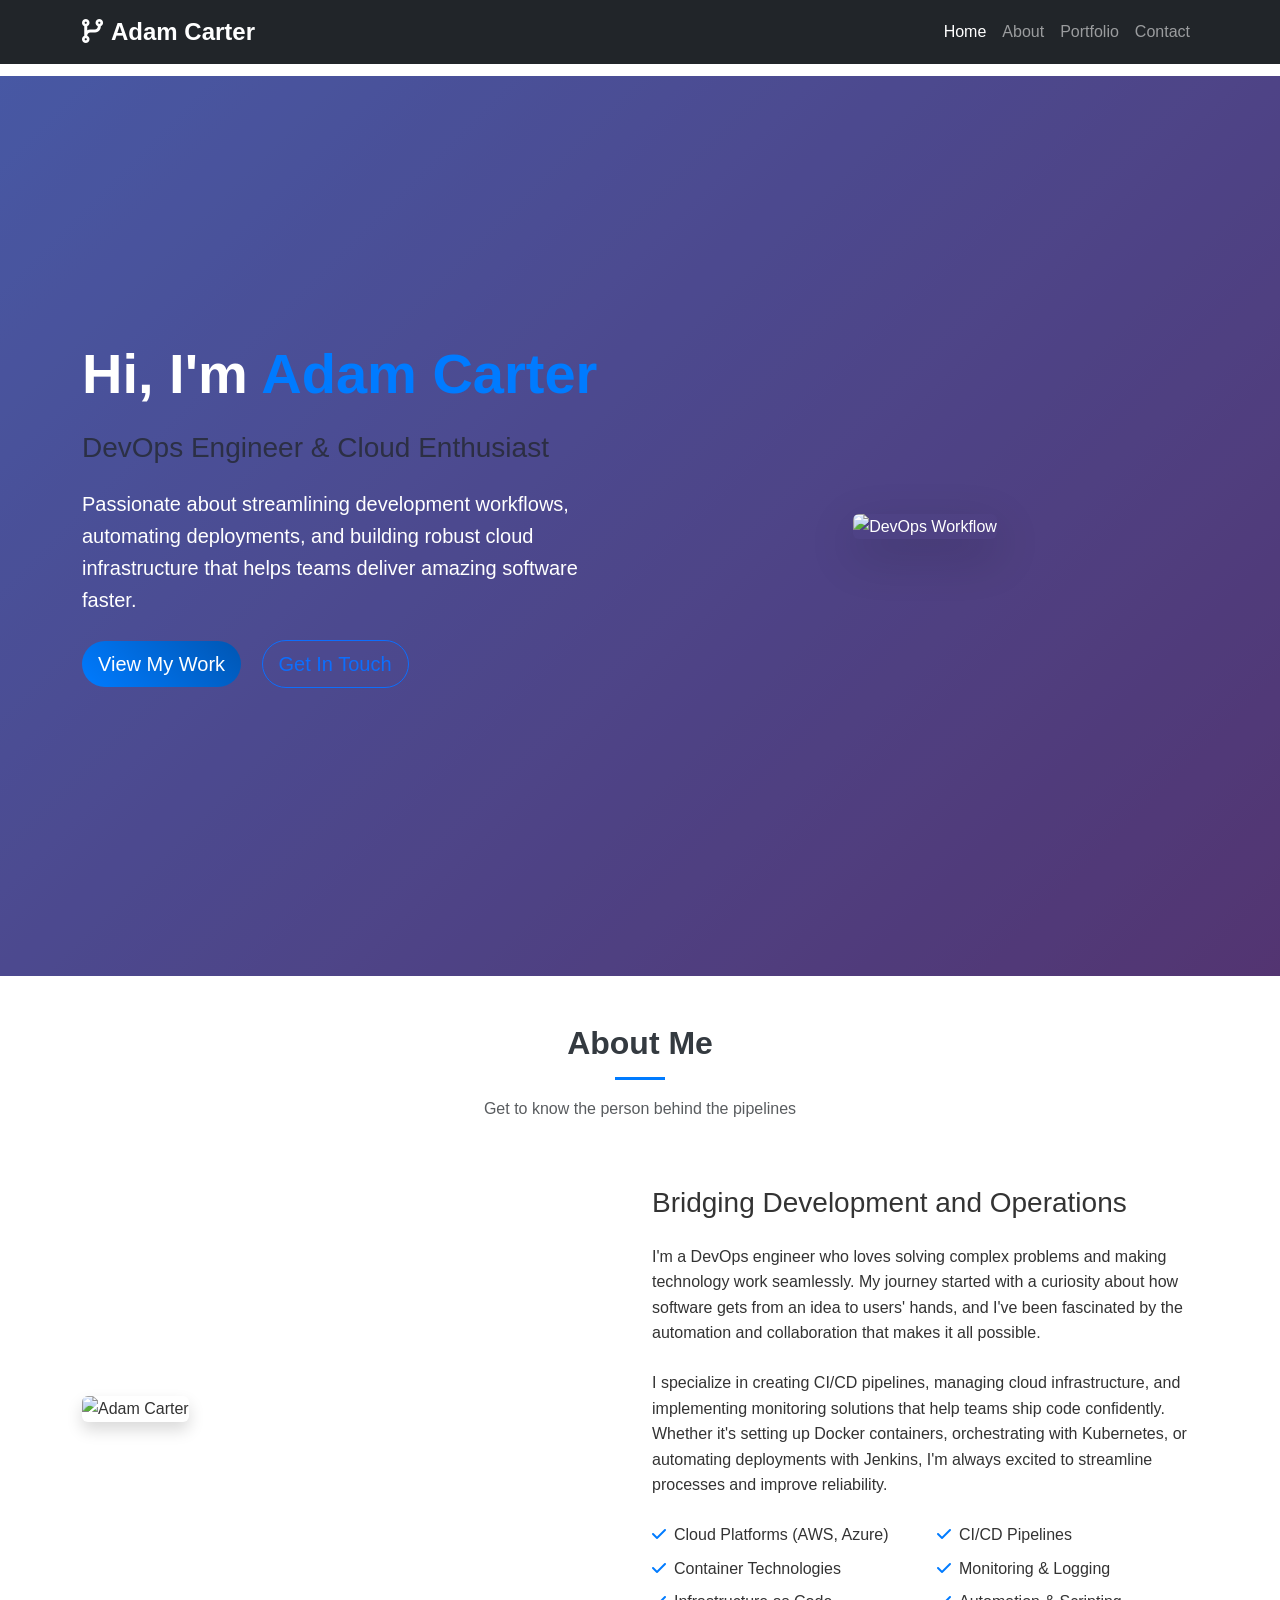
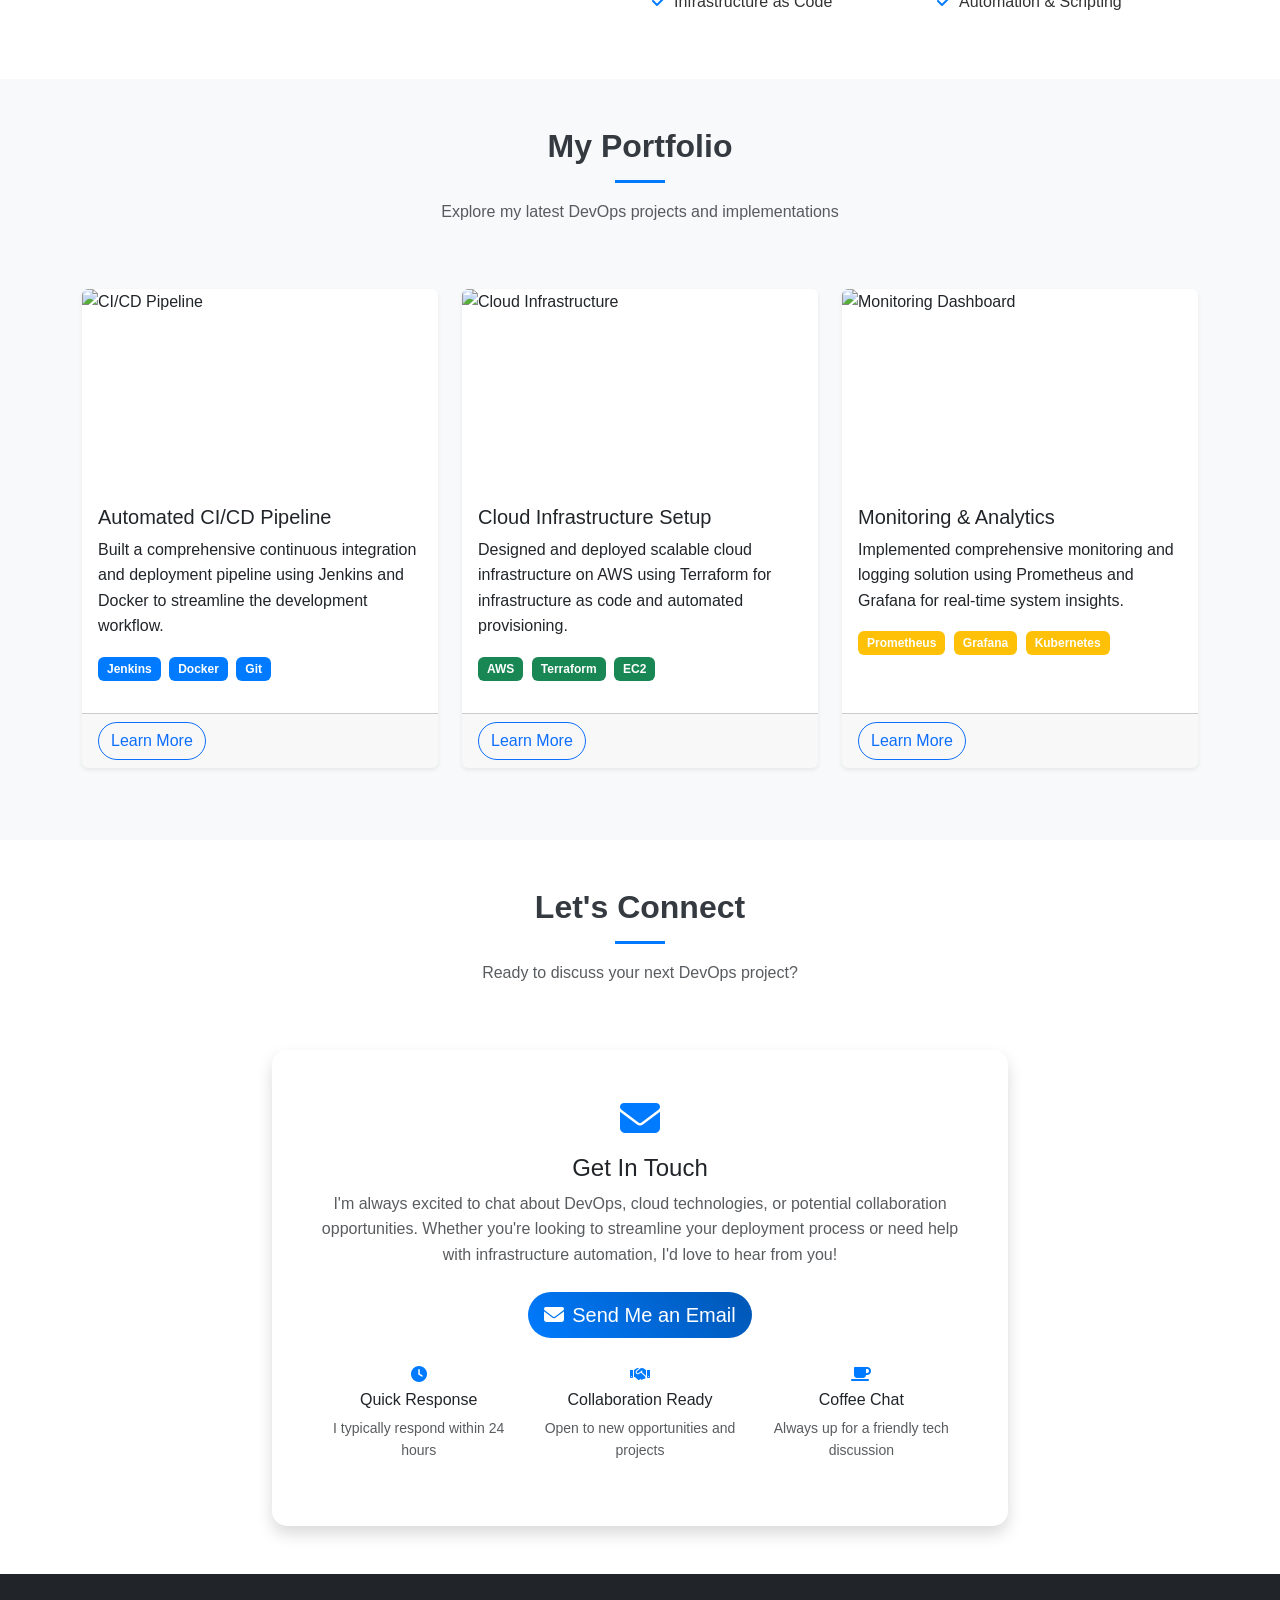
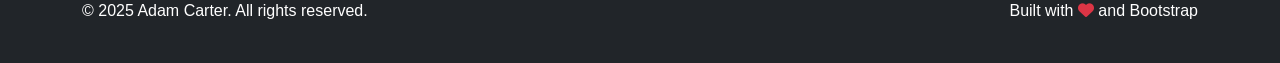
==== index.html @ 2c637eb1 "Initial commit of website files" ====
<!DOCTYPE html>
<html lang="en">
<head>
    <meta charset="UTF-8">
    <meta name="viewport" content="width=device-width, initial-scale=1.0">
    <title>Adam Carter - DevOps Engineer Portfolio</title>
    <link href="https://cdn.jsdelivr.net/npm/bootstrap@5.3.0/dist/css/bootstrap.min.css" rel="stylesheet">
    <link href="https://cdnjs.cloudflare.com/ajax/libs/font-awesome/6.4.0/css/all.min.css" rel="stylesheet">
    <link href="styles.css" rel="stylesheet">
</head>
<body>
    <!-- Navigation -->
    <nav class="navbar navbar-expand-lg navbar-dark bg-dark fixed-top">
        <div class="container">
            <a class="navbar-brand" href="#home">
                <i class="fas fa-code-branch me-2"></i>Adam Carter
            </a>
            <button class="navbar-toggler" type="button" data-bs-toggle="collapse" data-bs-target="#navbarNav">
                <span class="navbar-toggler-icon"></span>
            </button>
            <div class="collapse navbar-collapse" id="navbarNav">
                <ul class="navbar-nav ms-auto">
                    <li class="nav-item">
                        <a class="nav-link" href="#home">Home</a>
                    </li>
                    <li class="nav-item">
                        <a class="nav-link" href="#about">About</a>
                    </li>
                    <li class="nav-item">
                        <a class="nav-link" href="#portfolio">Portfolio</a>
                    </li>
                    <li class="nav-item">
                        <a class="nav-link" href="#contact">Contact</a>
                    </li>
                </ul>
            </div>
        </div>
    </nav>

    <!-- Hero Section -->
    <section id="home" class="hero-section">
        <div class="container">
            <div class="row align-items-center min-vh-100">
                <div class="col-lg-6">
                    <h1 class="display-4 fw-bold mb-4">
                        Hi, I'm <span class="text-primary">Adam Carter</span>
                    </h1>
                    <h2 class="h3 mb-4 text-muted">DevOps Engineer & Cloud Enthusiast</h2>
                    <p class="lead mb-4">
                        Passionate about streamlining development workflows, automating deployments, 
                        and building robust cloud infrastructure that helps teams deliver amazing software faster.
                    </p>
                    <div class="mb-4">
                        <a href="#portfolio" class="btn btn-primary btn-lg me-3">View My Work</a>
                        <a href="#contact" class="btn btn-outline-primary btn-lg">Get In Touch</a>
                    </div>
                </div>
                <div class="col-lg-6 text-center">
                    <img src="https://images.unsplash.com/photo-1517077304055-6e89abbf09b0?ixlib=rb-4.0.3&auto=format&fit=crop&w=500&q=80" 
                         alt="DevOps Workflow" class="img-fluid rounded shadow-lg">
                </div>
            </div>
        </div>
    </section>

    <!-- About Section -->
    <section id="about" class="py-5">
        <div class="container">
            <div class="row">
                <div class="col-lg-12 text-center mb-5">
                    <h2 class="section-title">About Me</h2>
                    <p class="text-muted">Get to know the person behind the pipelines</p>
                </div>
            </div>
            <div class="row align-items-center">
                <div class="col-lg-6">
                    <img src="https://images.unsplash.com/photo-1556075798-4825dfaaf498?ixlib=rb-4.0.3&auto=format&fit=crop&w=500&q=80" 
                         alt="Adam Carter" class="img-fluid rounded shadow">
                </div>
                <div class="col-lg-6">
                    <h3 class="mb-4">Bridging Development and Operations</h3>
                    <p class="mb-4">
                        I'm a DevOps engineer who loves solving complex problems and making technology work seamlessly. 
                        My journey started with a curiosity about how software gets from an idea to users' hands, 
                        and I've been fascinated by the automation and collaboration that makes it all possible.
                    </p>
                    <p class="mb-4">
                        I specialize in creating CI/CD pipelines, managing cloud infrastructure, and implementing 
                        monitoring solutions that help teams ship code confidently. Whether it's setting up Docker 
                        containers, orchestrating with Kubernetes, or automating deployments with Jenkins, 
                        I'm always excited to streamline processes and improve reliability.
                    </p>
                    <div class="row">
                        <div class="col-md-6">
                            <ul class="list-unstyled">
                                <li class="mb-2"><i class="fas fa-check text-primary me-2"></i>Cloud Platforms (AWS, Azure)</li>
                                <li class="mb-2"><i class="fas fa-check text-primary me-2"></i>Container Technologies</li>
                                <li class="mb-2"><i class="fas fa-check text-primary me-2"></i>Infrastructure as Code</li>
                            </ul>
                        </div>
                        <div class="col-md-6">
                            <ul class="list-unstyled">
                                <li class="mb-2"><i class="fas fa-check text-primary me-2"></i>CI/CD Pipelines</li>
                                <li class="mb-2"><i class="fas fa-check text-primary me-2"></i>Monitoring & Logging</li>
                                <li class="mb-2"><i class="fas fa-check text-primary me-2"></i>Automation & Scripting</li>
                            </ul>
                        </div>
                    </div>
                </div>
            </div>
        </div>
    </section>

    <!-- Portfolio Section -->
    <section id="portfolio" class="py-5 bg-light">
        <div class="container">
            <div class="row">
                <div class="col-lg-12 text-center mb-5">
                    <h2 class="section-title">My Portfolio</h2>
                    <p class="text-muted">Explore my latest DevOps projects and implementations</p>
                </div>
            </div>
            <div class="row">
                <div class="col-lg-4 col-md-6 mb-4">
                    <div class="card h-100 shadow-sm">
                        <img src="https://images.unsplash.com/photo-1667372393119-3d4c48d07fc9?ixlib=rb-4.0.3&auto=format&fit=crop&w=500&q=80" 
                             class="card-img-top" alt="CI/CD Pipeline">
                        <div class="card-body">
                            <h5 class="card-title">Automated CI/CD Pipeline</h5>
                            <p class="card-text">
                                Built a comprehensive continuous integration and deployment pipeline 
                                using Jenkins and Docker to streamline the development workflow.
                            </p>
                            <div class="mb-3">
                                <span class="badge bg-primary me-1">Jenkins</span>
                                <span class="badge bg-primary me-1">Docker</span>
                                <span class="badge bg-primary me-1">Git</span>
                            </div>
                        </div>
                        <div class="card-footer">
                            <a href="project1.html" class="btn btn-outline-primary">Learn More</a>
                        </div>
                    </div>
                </div>
                <div class="col-lg-4 col-md-6 mb-4">
                    <div class="card h-100 shadow-sm">
                        <img src="https://images.unsplash.com/photo-1451187580459-43490279c0fa?ixlib=rb-4.0.3&auto=format&fit=crop&w=500&q=80" 
                             class="card-img-top" alt="Cloud Infrastructure">
                        <div class="card-body">
                            <h5 class="card-title">Cloud Infrastructure Setup</h5>
                            <p class="card-text">
                                Designed and deployed scalable cloud infrastructure on AWS using 
                                Terraform for infrastructure as code and automated provisioning.
                            </p>
                            <div class="mb-3">
                                <span class="badge bg-success me-1">AWS</span>
                                <span class="badge bg-success me-1">Terraform</span>
                                <span class="badge bg-success me-1">EC2</span>
                            </div>
                        </div>
                        <div class="card-footer">
                            <a href="project2.html" class="btn btn-outline-primary">Learn More</a>
                        </div>
                    </div>
                </div>
                <div class="col-lg-4 col-md-6 mb-4">
                    <div class="card h-100 shadow-sm">
                        <img src="https://images.unsplash.com/photo-1558494949-ef010cbdcc31?ixlib=rb-4.0.3&auto=format&fit=crop&w=500&q=80" 
                             class="card-img-top" alt="Monitoring Dashboard">
                        <div class="card-body">
                            <h5 class="card-title">Monitoring & Analytics</h5>
                            <p class="card-text">
                                Implemented comprehensive monitoring and logging solution using 
                                Prometheus and Grafana for real-time system insights.
                            </p>
                            <div class="mb-3">
                                <span class="badge bg-warning me-1">Prometheus</span>
                                <span class="badge bg-warning me-1">Grafana</span>
                                <span class="badge bg-warning me-1">Kubernetes</span>
                            </div>
                        </div>
                        <div class="card-footer">
                            <a href="project3.html" class="btn btn-outline-primary">Learn More</a>
                        </div>
                    </div>
                </div>
            </div>
        </div>
    </section>

    <!-- Contact Section -->
    <section id="contact" class="py-5">
        <div class="container">
            <div class="row">
                <div class="col-lg-12 text-center mb-5">
                    <h2 class="section-title">Let's Connect</h2>
                    <p class="text-muted">Ready to discuss your next DevOps project?</p>
                </div>
            </div>
            <div class="row justify-content-center">
                <div class="col-lg-8">
                    <div class="card shadow">
                        <div class="card-body p-5">
                            <div class="text-center mb-4">
                                <i class="fas fa-envelope fa-3x text-primary mb-3"></i>
                                <h4>Get In Touch</h4>
                                <p class="text-muted">
                                    I'm always excited to chat about DevOps, cloud technologies, or potential collaboration opportunities. 
                                    Whether you're looking to streamline your deployment process or need help with infrastructure automation, 
                                    I'd love to hear from you!
                                </p>
                            </div>
                            <div class="text-center">
                                <a href="mailto:adamcarter22@hotmail.com" class="btn btn-primary btn-lg">
                                    <i class="fas fa-envelope me-2"></i>Send Me an Email
                                </a>
                            </div>
                            <div class="row mt-4">
                                <div class="col-md-4 text-center">
                                    <i class="fas fa-clock text-primary mb-2"></i>
                                    <h6>Quick Response</h6>
                                    <p class="small text-muted">I typically respond within 24 hours</p>
                                </div>
                                <div class="col-md-4 text-center">
                                    <i class="fas fa-handshake text-primary mb-2"></i>
                                    <h6>Collaboration Ready</h6>
                                    <p class="small text-muted">Open to new opportunities and projects</p>
                                </div>
                                <div class="col-md-4 text-center">
                                    <i class="fas fa-coffee text-primary mb-2"></i>
                                    <h6>Coffee Chat</h6>
                                    <p class="small text-muted">Always up for a friendly tech discussion</p>
                                </div>
                            </div>
                        </div>
                    </div>
                </div>
            </div>
        </div>
    </section>

    <!-- Footer -->
    <footer class="bg-dark text-white py-4">
        <div class="container">
            <div class="row">
                <div class="col-md-6">
                    <p>&copy; 2025 Adam Carter. All rights reserved.</p>
                </div>
                <div class="col-md-6 text-end">
                    <p>Built with <i class="fas fa-heart text-danger"></i> and Bootstrap</p>
                </div>
            </div>
        </div>
    </footer>

    <script src="https://cdn.jsdelivr.net/npm/bootstrap@5.3.0/dist/js/bootstrap.bundle.min.js"></script>
    <script src="script.js"></script>
</body>
</html>
---- styles.css ----
/* Custom Styles for DevOps Portfolio */

:root {
    --primary-color: #007bff;
    --secondary-color: #6c757d;
    --success-color: #28a745;
    --warning-color: #ffc107;
    --dark-color: #343a40;
    --light-color: #f8f9fa;
}

/* Global Styles */
body {
    font-family: 'Segoe UI', Tahoma, Geneva, Verdana, sans-serif;
    line-height: 1.6;
    color: #333;
    padding-top: 76px; /* Account for fixed navbar */
}

/* Smooth scrolling */
html {
    scroll-behavior: smooth;
}

/* Section styling */
section {
    position: relative;
}

.section-title {
    font-weight: 700;
    color: var(--dark-color);
    margin-bottom: 1rem;
    position: relative;
}

.section-title::after {
    content: '';
    display: block;
    width: 50px;
    height: 3px;
    background: var(--primary-color);
    margin: 15px auto;
}

/* Hero Section */
.hero-section {
    background: linear-gradient(135deg, #667eea 0%, #764ba2 100%);
    color: white;
    position: relative;
    overflow: hidden;
}

.hero-section::before {
    content: '';
    position: absolute;
    top: 0;
    left: 0;
    right: 0;
    bottom: 0;
    background: rgba(0, 0, 0, 0.3);
    z-index: 1;
}

.hero-section .container {
    position: relative;
    z-index: 2;
}

.hero-section .btn {
    transition: all 0.3s ease;
}

.hero-section .btn:hover {
    transform: translateY(-2px);
    box-shadow: 0 5px 15px rgba(0, 0, 0, 0.2);
}

/* Navigation */
.navbar-brand {
    font-weight: 700;
    font-size: 1.5rem;
}

.navbar-nav .nav-link {
    font-weight: 500;
    transition: color 0.3s ease;
}

.navbar-nav .nav-link:hover {
    color: var(--primary-color) !important;
}

/* Cards */
.card {
    transition: transform 0.3s ease, box-shadow 0.3s ease;
    border: none;
    overflow: hidden;
}

.card:hover {
    transform: translateY(-5px);
    box-shadow: 0 10px 25px rgba(0, 0, 0, 0.15);
}

.card-img-top {
    height: 200px;
    object-fit: cover;
    transition: transform 0.3s ease;
}

.card:hover .card-img-top {
    transform: scale(1.05);
}

/* Badges */
.badge {
    font-size: 0.75rem;
    padding: 0.5em 0.75em;
}

/* About section enhancements */
#about img {
    transition: transform 0.3s ease;
}

#about img:hover {
    transform: scale(1.02);
}

/* Contact section */
#contact .card {
    border-radius: 15px;
}

#contact .fa-3x {
    font-size: 2.5rem;
}

/* Footer */
footer {
    margin-top: auto;
}

/* Button enhancements */
.btn {
    border-radius: 25px;
    font-weight: 500;
    transition: all 0.3s ease;
}

.btn-primary {
    background: linear-gradient(45deg, var(--primary-color), #0056b3);
    border: none;
}

.btn-primary:hover {
    background: linear-gradient(45deg, #0056b3, var(--primary-color));
    transform: translateY(-1px);
}

.btn-outline-primary:hover {
    background: linear-gradient(45deg, var(--primary-color), #0056b3);
    border-color: var(--primary-color);
}

/* Responsive adjustments */
@media (max-width: 768px) {
    .hero-section {
        padding: 2rem 0;
    }
    
    .hero-section .display-4 {
        font-size: 2.5rem;
    }
    
    .section-title {
        font-size: 2rem;
    }
    
    .card-img-top {
        height: 180px;
    }
}

@media (max-width: 576px) {
    .hero-section .display-4 {
        font-size: 2rem;
    }
    
    .btn-lg {
        font-size: 1rem;
        padding: 0.75rem 1.5rem;
    }
    
    .card-img-top {
        height: 160px;
    }
}

/* Loading animation for images */
img {
    transition: opacity 0.3s ease;
}

/* Utility classes */
.text-primary {
    color: var(--primary-color) !important;
}

.bg-primary {
    background-color: var(--primary-color) !important;
}

/* Project page specific styles */
.project-header {
    background: linear-gradient(135deg, #667eea 0%, #764ba2 100%);
    color: white;
    padding: 4rem 0 2rem;
}

.project-content {
    padding: 3rem 0;
}

.tech-stack {
    background: var(--light-color);
    border-radius: 10px;
    padding: 1.5rem;
    margin: 2rem 0;
}

.project-image {
    border-radius: 10px;
    box-shadow: 0 5px 15px rgba(0, 0, 0, 0.1);
    transition: transform 0.3s ease;
}

.project-image:hover {
    transform: scale(1.02);
}

/* Back button styling */
.btn-back {
    position: sticky;
    top: 100px;
    z-index: 10;
}

/* Timeline styles for project pages */
.timeline {
    position: relative;
    padding: 2rem 0;
}

.timeline::before {
    content: '';
    position: absolute;
    left: 50%;
    top: 0;
    bottom: 0;
    width: 2px;
    background: var(--primary-color);
    transform: translateX(-50%);
}

.timeline-item {
    position: relative;
    margin: 2rem 0;
    padding: 0 2rem;
}

.timeline-item::before {
    content: '';
    position: absolute;
    left: 50%;
    top: 1rem;
    width: 12px;
    height: 12px;
    background: var(--primary-color);
    border-radius: 50%;
    transform: translateX(-50%);
}

@media (max-width: 768px) {
    .timeline::before {
        left: 1rem;
    }
    
    .timeline-item::before {
        left: 1rem;
    }
    
    .timeline-item {
        padding-left: 2.5rem;
    }
}
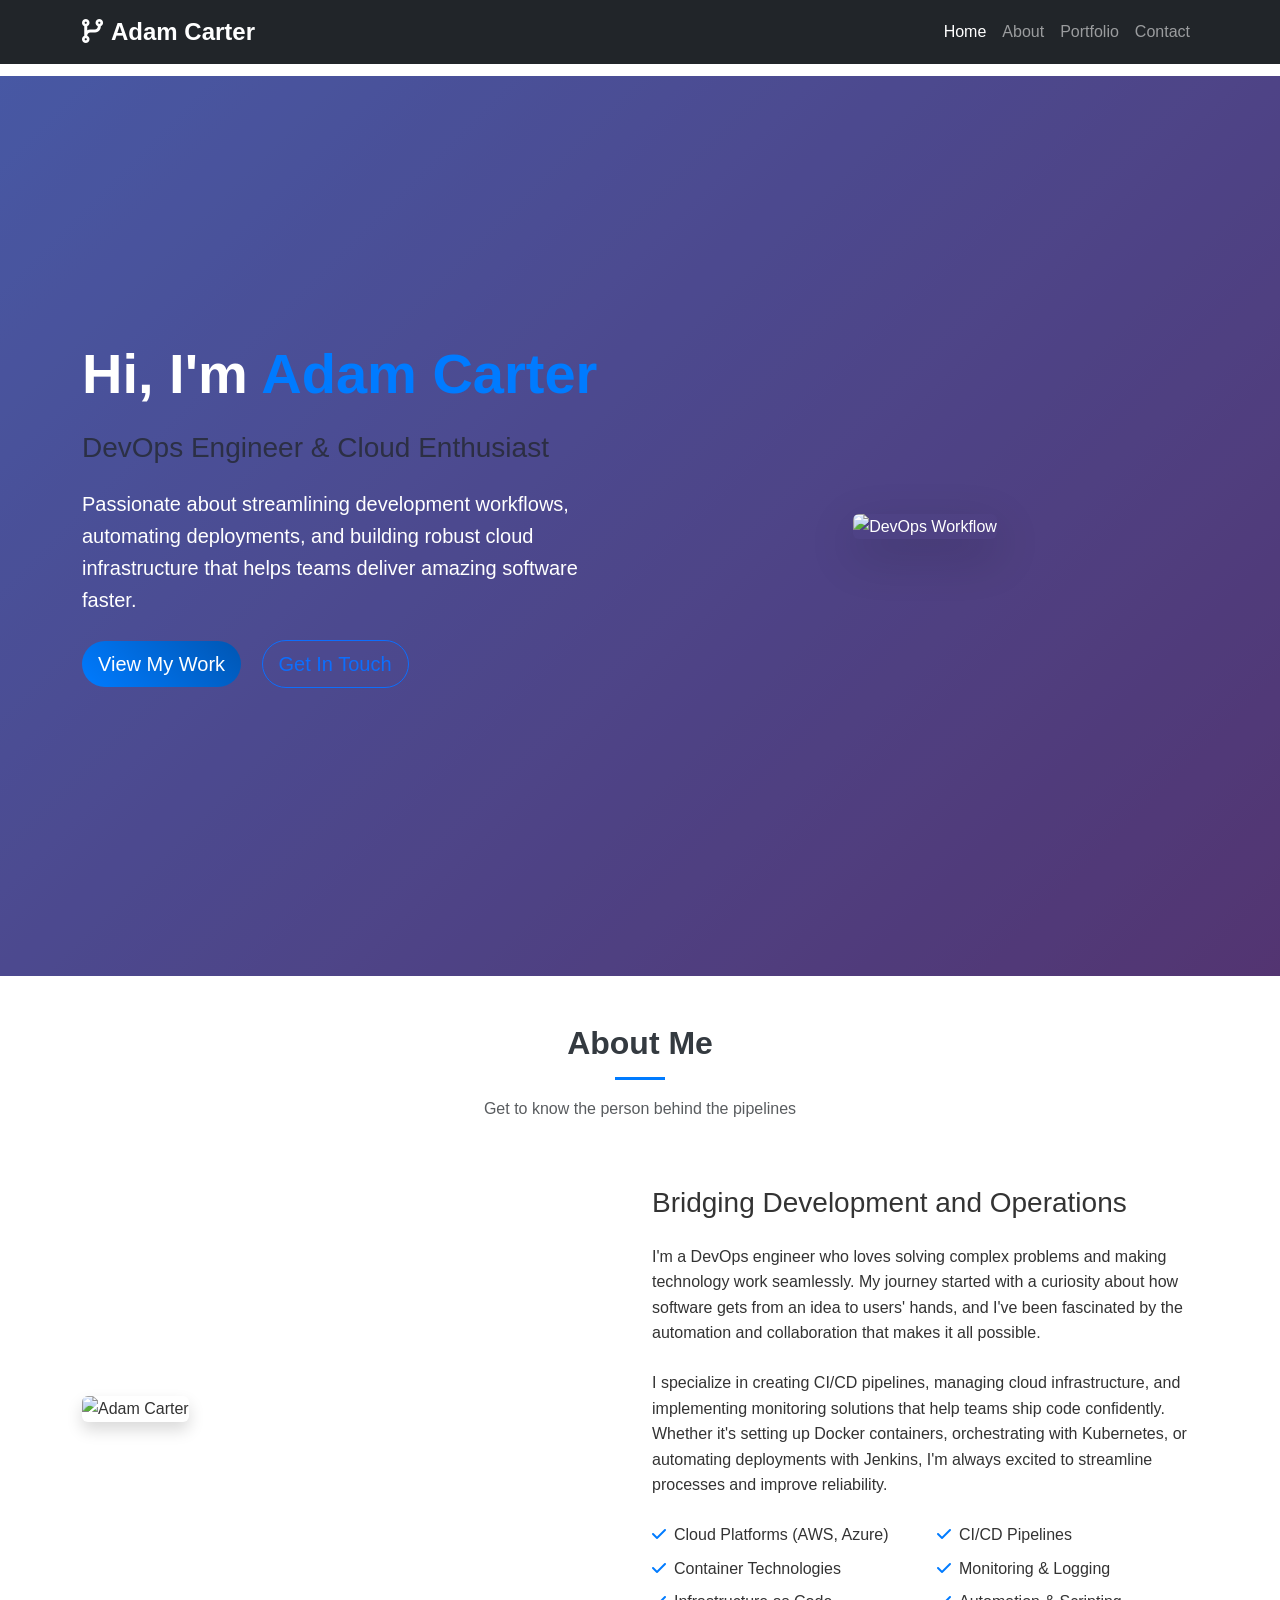
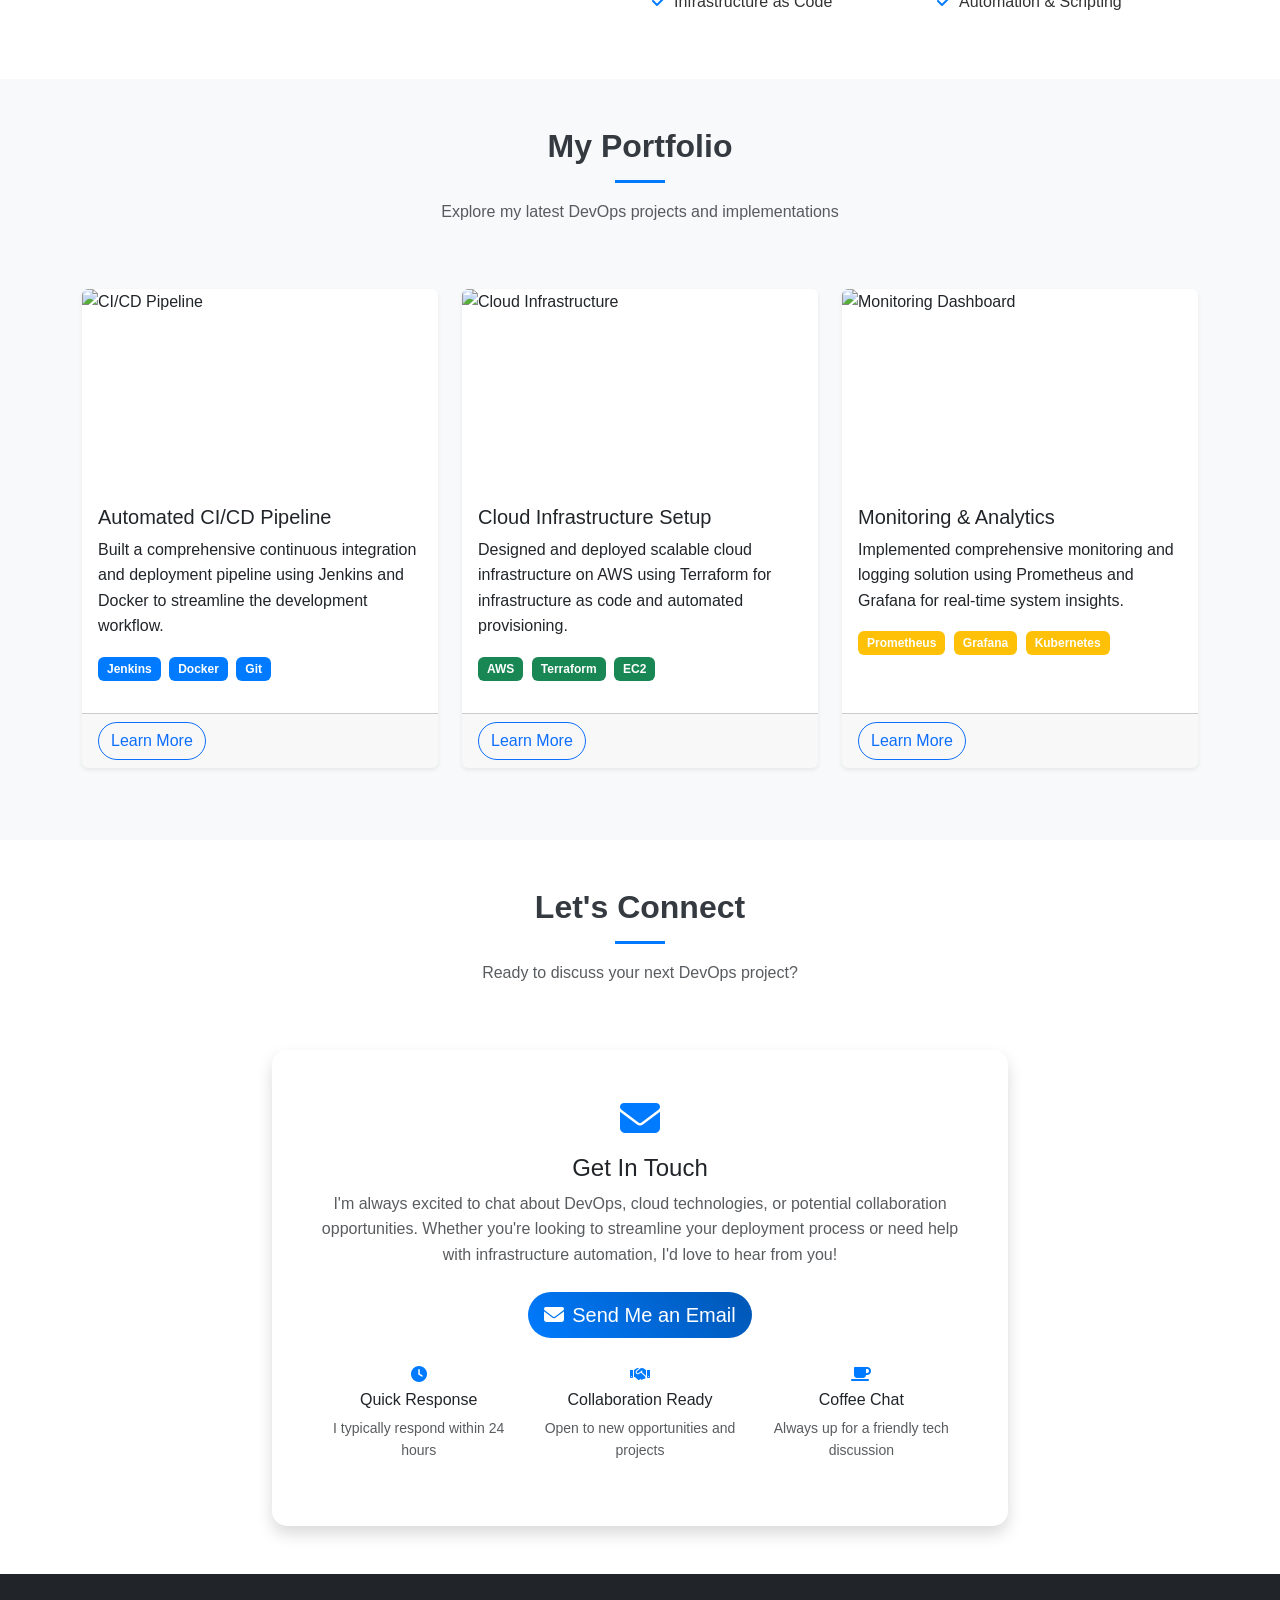
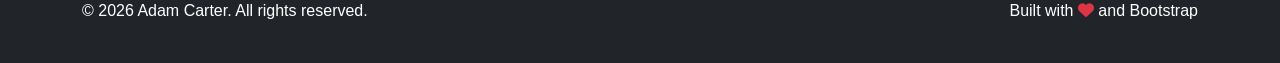
==== commit 006f25e8: "Updated pages to use semantic tags header and footer. Updated image alt descriptions to be more desc" ====
--- a/index.html
+++ b/index.html
@@ -1,259 +1,341 @@
 <!DOCTYPE html>
 <html lang="en">
-<head>
-    <meta charset="UTF-8">
-    <meta name="viewport" content="width=device-width, initial-scale=1.0">
+  <head>
+    <meta charset="UTF-8" />
+    <meta name="viewport" content="width=device-width, initial-scale=1.0" />
     <title>Adam Carter - DevOps Engineer Portfolio</title>
-    <link href="https://cdn.jsdelivr.net/npm/bootstrap@5.3.0/dist/css/bootstrap.min.css" rel="stylesheet">
-    <link href="https://cdnjs.cloudflare.com/ajax/libs/font-awesome/6.4.0/css/all.min.css" rel="stylesheet">
-    <link href="styles.css" rel="stylesheet">
-</head>
-<body>
+    <link
+      href="https://cdn.jsdelivr.net/npm/bootstrap@5.3.0/dist/css/bootstrap.min.css"
+      rel="stylesheet"
+    />
+    <link
+      href="https://cdnjs.cloudflare.com/ajax/libs/font-awesome/6.4.0/css/all.min.css"
+      rel="stylesheet"
+    />
+    <link href="styles.css" rel="stylesheet" />
+  </head>
+  <body>
     <!-- Navigation -->
     <nav class="navbar navbar-expand-lg navbar-dark bg-dark fixed-top">
-        <div class="container">
-            <a class="navbar-brand" href="#home">
-                <i class="fas fa-code-branch me-2"></i>Adam Carter
-            </a>
-            <button class="navbar-toggler" type="button" data-bs-toggle="collapse" data-bs-target="#navbarNav">
-                <span class="navbar-toggler-icon"></span>
-            </button>
-            <div class="collapse navbar-collapse" id="navbarNav">
-                <ul class="navbar-nav ms-auto">
-                    <li class="nav-item">
-                        <a class="nav-link" href="#home">Home</a>
-                    </li>
-                    <li class="nav-item">
-                        <a class="nav-link" href="#about">About</a>
-                    </li>
-                    <li class="nav-item">
-                        <a class="nav-link" href="#portfolio">Portfolio</a>
-                    </li>
-                    <li class="nav-item">
-                        <a class="nav-link" href="#contact">Contact</a>
-                    </li>
-                </ul>
-            </div>
-        </div>
+      <div class="container">
+        <a class="navbar-brand" href="#home">
+          <i class="fas fa-code-branch me-2"></i>Adam Carter
+        </a>
+        <button
+          class="navbar-toggler"
+          type="button"
+          data-bs-toggle="collapse"
+          data-bs-target="#navbarNav"
+        >
+          <span class="navbar-toggler-icon"></span>
+        </button>
+        <div class="collapse navbar-collapse" id="navbarNav">
+          <ul class="navbar-nav ms-auto">
+            <li class="nav-item">
+              <a class="nav-link" href="#home">Home</a>
+            </li>
+            <li class="nav-item">
+              <a class="nav-link" href="#about">About</a>
+            </li>
+            <li class="nav-item">
+              <a class="nav-link" href="#portfolio">Portfolio</a>
+            </li>
+            <li class="nav-item">
+              <a class="nav-link" href="#contact">Contact</a>
+            </li>
+          </ul>
+        </div>
+      </div>
     </nav>
 
     <!-- Hero Section -->
     <section id="home" class="hero-section">
-        <div class="container">
-            <div class="row align-items-center min-vh-100">
-                <div class="col-lg-6">
-                    <h1 class="display-4 fw-bold mb-4">
-                        Hi, I'm <span class="text-primary">Adam Carter</span>
-                    </h1>
-                    <h2 class="h3 mb-4 text-muted">DevOps Engineer & Cloud Enthusiast</h2>
-                    <p class="lead mb-4">
-                        Passionate about streamlining development workflows, automating deployments, 
-                        and building robust cloud infrastructure that helps teams deliver amazing software faster.
-                    </p>
-                    <div class="mb-4">
-                        <a href="#portfolio" class="btn btn-primary btn-lg me-3">View My Work</a>
-                        <a href="#contact" class="btn btn-outline-primary btn-lg">Get In Touch</a>
-                    </div>
-                </div>
-                <div class="col-lg-6 text-center">
-                    <img src="https://images.unsplash.com/photo-1517077304055-6e89abbf09b0?ixlib=rb-4.0.3&auto=format&fit=crop&w=500&q=80" 
-                         alt="DevOps Workflow" class="img-fluid rounded shadow-lg">
-                </div>
-            </div>
-        </div>
+      <div class="container">
+        <div class="row align-items-center min-vh-100">
+          <div class="col-lg-6">
+            <h1 class="display-4 fw-bold mb-4">
+              Hi, I'm <span class="text-primary">Adam Carter</span>
+            </h1>
+            <h2 class="h3 mb-4 text-muted">
+              DevOps Engineer & Cloud Enthusiast
+            </h2>
+            <p class="lead mb-4">
+              Passionate about streamlining development workflows, automating
+              deployments, and building robust cloud infrastructure that helps
+              teams deliver amazing software faster.
+            </p>
+            <div class="mb-4">
+              <a href="#portfolio" class="btn btn-primary btn-lg me-3"
+                >View My Work</a
+              >
+              <a href="#contact" class="btn btn-outline-primary btn-lg"
+                >Get In Touch</a
+              >
+            </div>
+          </div>
+          <div class="col-lg-6 text-center">
+            <img
+              src="https://images.unsplash.com/photo-1517077304055-6e89abbf09b0?ixlib=rb-4.0.3&auto=format&fit=crop&w=500&q=80"
+              alt="DevOps Workflow"
+              class="img-fluid rounded shadow-lg"
+            />
+          </div>
+        </div>
+      </div>
     </section>
 
     <!-- About Section -->
     <section id="about" class="py-5">
-        <div class="container">
+      <div class="container">
+        <div class="row">
+          <div class="col-lg-12 text-center mb-5">
+            <h2 class="section-title">About Me</h2>
+            <p class="text-muted">
+              Get to know the person behind the pipelines
+            </p>
+          </div>
+        </div>
+        <div class="row align-items-center">
+          <div class="col-lg-6">
+            <img
+              src="https://images.unsplash.com/photo-1556075798-4825dfaaf498?ixlib=rb-4.0.3&auto=format&fit=crop&w=500&q=80"
+              alt="Adam Carter"
+              class="img-fluid rounded shadow"
+            />
+          </div>
+          <div class="col-lg-6">
+            <h3 class="mb-4">Bridging Development and Operations</h3>
+            <p class="mb-4">
+              I'm a DevOps engineer who loves solving complex problems and
+              making technology work seamlessly. My journey started with a
+              curiosity about how software gets from an idea to users' hands,
+              and I've been fascinated by the automation and collaboration that
+              makes it all possible.
+            </p>
+            <p class="mb-4">
+              I specialize in creating CI/CD pipelines, managing cloud
+              infrastructure, and implementing monitoring solutions that help
+              teams ship code confidently. Whether it's setting up Docker
+              containers, orchestrating with Kubernetes, or automating
+              deployments with Jenkins, I'm always excited to streamline
+              processes and improve reliability.
+            </p>
             <div class="row">
-                <div class="col-lg-12 text-center mb-5">
-                    <h2 class="section-title">About Me</h2>
-                    <p class="text-muted">Get to know the person behind the pipelines</p>
-                </div>
-            </div>
-            <div class="row align-items-center">
-                <div class="col-lg-6">
-                    <img src="https://images.unsplash.com/photo-1556075798-4825dfaaf498?ixlib=rb-4.0.3&auto=format&fit=crop&w=500&q=80" 
-                         alt="Adam Carter" class="img-fluid rounded shadow">
-                </div>
-                <div class="col-lg-6">
-                    <h3 class="mb-4">Bridging Development and Operations</h3>
-                    <p class="mb-4">
-                        I'm a DevOps engineer who loves solving complex problems and making technology work seamlessly. 
-                        My journey started with a curiosity about how software gets from an idea to users' hands, 
-                        and I've been fascinated by the automation and collaboration that makes it all possible.
-                    </p>
-                    <p class="mb-4">
-                        I specialize in creating CI/CD pipelines, managing cloud infrastructure, and implementing 
-                        monitoring solutions that help teams ship code confidently. Whether it's setting up Docker 
-                        containers, orchestrating with Kubernetes, or automating deployments with Jenkins, 
-                        I'm always excited to streamline processes and improve reliability.
-                    </p>
-                    <div class="row">
-                        <div class="col-md-6">
-                            <ul class="list-unstyled">
-                                <li class="mb-2"><i class="fas fa-check text-primary me-2"></i>Cloud Platforms (AWS, Azure)</li>
-                                <li class="mb-2"><i class="fas fa-check text-primary me-2"></i>Container Technologies</li>
-                                <li class="mb-2"><i class="fas fa-check text-primary me-2"></i>Infrastructure as Code</li>
-                            </ul>
-                        </div>
-                        <div class="col-md-6">
-                            <ul class="list-unstyled">
-                                <li class="mb-2"><i class="fas fa-check text-primary me-2"></i>CI/CD Pipelines</li>
-                                <li class="mb-2"><i class="fas fa-check text-primary me-2"></i>Monitoring & Logging</li>
-                                <li class="mb-2"><i class="fas fa-check text-primary me-2"></i>Automation & Scripting</li>
-                            </ul>
-                        </div>
-                    </div>
-                </div>
-            </div>
-        </div>
+              <div class="col-md-6">
+                <ul class="list-unstyled">
+                  <li class="mb-2">
+                    <i class="fas fa-check text-primary me-2"></i>Cloud
+                    Platforms (AWS, Azure)
+                  </li>
+                  <li class="mb-2">
+                    <i class="fas fa-check text-primary me-2"></i>Container
+                    Technologies
+                  </li>
+                  <li class="mb-2">
+                    <i class="fas fa-check text-primary me-2"></i>Infrastructure
+                    as Code
+                  </li>
+                </ul>
+              </div>
+              <div class="col-md-6">
+                <ul class="list-unstyled">
+                  <li class="mb-2">
+                    <i class="fas fa-check text-primary me-2"></i>CI/CD
+                    Pipelines
+                  </li>
+                  <li class="mb-2">
+                    <i class="fas fa-check text-primary me-2"></i>Monitoring &
+                    Logging
+                  </li>
+                  <li class="mb-2">
+                    <i class="fas fa-check text-primary me-2"></i>Automation &
+                    Scripting
+                  </li>
+                </ul>
+              </div>
+            </div>
+          </div>
+        </div>
+      </div>
     </section>
 
     <!-- Portfolio Section -->
     <section id="portfolio" class="py-5 bg-light">
-        <div class="container">
-            <div class="row">
-                <div class="col-lg-12 text-center mb-5">
-                    <h2 class="section-title">My Portfolio</h2>
-                    <p class="text-muted">Explore my latest DevOps projects and implementations</p>
-                </div>
-            </div>
-            <div class="row">
-                <div class="col-lg-4 col-md-6 mb-4">
-                    <div class="card h-100 shadow-sm">
-                        <img src="https://images.unsplash.com/photo-1667372393119-3d4c48d07fc9?ixlib=rb-4.0.3&auto=format&fit=crop&w=500&q=80" 
-                             class="card-img-top" alt="CI/CD Pipeline">
-                        <div class="card-body">
-                            <h5 class="card-title">Automated CI/CD Pipeline</h5>
-                            <p class="card-text">
-                                Built a comprehensive continuous integration and deployment pipeline 
-                                using Jenkins and Docker to streamline the development workflow.
-                            </p>
-                            <div class="mb-3">
-                                <span class="badge bg-primary me-1">Jenkins</span>
-                                <span class="badge bg-primary me-1">Docker</span>
-                                <span class="badge bg-primary me-1">Git</span>
-                            </div>
-                        </div>
-                        <div class="card-footer">
-                            <a href="project1.html" class="btn btn-outline-primary">Learn More</a>
-                        </div>
-                    </div>
-                </div>
-                <div class="col-lg-4 col-md-6 mb-4">
-                    <div class="card h-100 shadow-sm">
-                        <img src="https://images.unsplash.com/photo-1451187580459-43490279c0fa?ixlib=rb-4.0.3&auto=format&fit=crop&w=500&q=80" 
-                             class="card-img-top" alt="Cloud Infrastructure">
-                        <div class="card-body">
-                            <h5 class="card-title">Cloud Infrastructure Setup</h5>
-                            <p class="card-text">
-                                Designed and deployed scalable cloud infrastructure on AWS using 
-                                Terraform for infrastructure as code and automated provisioning.
-                            </p>
-                            <div class="mb-3">
-                                <span class="badge bg-success me-1">AWS</span>
-                                <span class="badge bg-success me-1">Terraform</span>
-                                <span class="badge bg-success me-1">EC2</span>
-                            </div>
-                        </div>
-                        <div class="card-footer">
-                            <a href="project2.html" class="btn btn-outline-primary">Learn More</a>
-                        </div>
-                    </div>
-                </div>
-                <div class="col-lg-4 col-md-6 mb-4">
-                    <div class="card h-100 shadow-sm">
-                        <img src="https://images.unsplash.com/photo-1558494949-ef010cbdcc31?ixlib=rb-4.0.3&auto=format&fit=crop&w=500&q=80" 
-                             class="card-img-top" alt="Monitoring Dashboard">
-                        <div class="card-body">
-                            <h5 class="card-title">Monitoring & Analytics</h5>
-                            <p class="card-text">
-                                Implemented comprehensive monitoring and logging solution using 
-                                Prometheus and Grafana for real-time system insights.
-                            </p>
-                            <div class="mb-3">
-                                <span class="badge bg-warning me-1">Prometheus</span>
-                                <span class="badge bg-warning me-1">Grafana</span>
-                                <span class="badge bg-warning me-1">Kubernetes</span>
-                            </div>
-                        </div>
-                        <div class="card-footer">
-                            <a href="project3.html" class="btn btn-outline-primary">Learn More</a>
-                        </div>
-                    </div>
-                </div>
-            </div>
-        </div>
+      <div class="container">
+        <div class="row">
+          <div class="col-lg-12 text-center mb-5">
+            <h2 class="section-title">My Portfolio</h2>
+            <p class="text-muted">
+              Explore my latest DevOps projects and implementations
+            </p>
+          </div>
+        </div>
+        <div class="row">
+          <div class="col-lg-4 col-md-6 mb-4">
+            <div class="card h-100 shadow-sm">
+              <img
+                src="https://images.unsplash.com/photo-1667372393119-3d4c48d07fc9?ixlib=rb-4.0.3&auto=format&fit=crop&w=500&q=80"
+                class="card-img-top"
+                alt="CI/CD Pipeline"
+              />
+              <div class="card-body">
+                <h5 class="card-title">Automated CI/CD Pipeline</h5>
+                <p class="card-text">
+                  Built a comprehensive continuous integration and deployment
+                  pipeline using Jenkins and Docker to streamline the
+                  development workflow.
+                </p>
+                <div class="mb-3">
+                  <span class="badge bg-primary me-1">Jenkins</span>
+                  <span class="badge bg-primary me-1">Docker</span>
+                  <span class="badge bg-primary me-1">Git</span>
+                </div>
+              </div>
+              <div class="card-footer">
+                <a href="project1.html" class="btn btn-outline-primary"
+                  >Learn More</a
+                >
+              </div>
+            </div>
+          </div>
+          <div class="col-lg-4 col-md-6 mb-4">
+            <div class="card h-100 shadow-sm">
+              <img
+                src="https://images.unsplash.com/photo-1451187580459-43490279c0fa?ixlib=rb-4.0.3&auto=format&fit=crop&w=500&q=80"
+                class="card-img-top"
+                alt="Cloud Infrastructure"
+              />
+              <div class="card-body">
+                <h5 class="card-title">Cloud Infrastructure Setup</h5>
+                <p class="card-text">
+                  Designed and deployed scalable cloud infrastructure on AWS
+                  using Terraform for infrastructure as code and automated
+                  provisioning.
+                </p>
+                <div class="mb-3">
+                  <span class="badge bg-success me-1">AWS</span>
+                  <span class="badge bg-success me-1">Terraform</span>
+                  <span class="badge bg-success me-1">EC2</span>
+                </div>
+              </div>
+              <div class="card-footer">
+                <a href="project2.html" class="btn btn-outline-primary"
+                  >Learn More</a
+                >
+              </div>
+            </div>
+          </div>
+          <div class="col-lg-4 col-md-6 mb-4">
+            <div class="card h-100 shadow-sm">
+              <img
+                src="https://images.unsplash.com/photo-1558494949-ef010cbdcc31?ixlib=rb-4.0.3&auto=format&fit=crop&w=500&q=80"
+                class="card-img-top"
+                alt="Monitoring Dashboard"
+              />
+              <div class="card-body">
+                <h5 class="card-title">Monitoring & Analytics</h5>
+                <p class="card-text">
+                  Implemented comprehensive monitoring and logging solution
+                  using Prometheus and Grafana for real-time system insights.
+                </p>
+                <div class="mb-3">
+                  <span class="badge bg-warning me-1">Prometheus</span>
+                  <span class="badge bg-warning me-1">Grafana</span>
+                  <span class="badge bg-warning me-1">Kubernetes</span>
+                </div>
+              </div>
+              <div class="card-footer">
+                <a href="project3.html" class="btn btn-outline-primary"
+                  >Learn More</a
+                >
+              </div>
+            </div>
+          </div>
+        </div>
+      </div>
     </section>
 
     <!-- Contact Section -->
     <section id="contact" class="py-5">
-        <div class="container">
-            <div class="row">
-                <div class="col-lg-12 text-center mb-5">
-                    <h2 class="section-title">Let's Connect</h2>
-                    <p class="text-muted">Ready to discuss your next DevOps project?</p>
-                </div>
-            </div>
-            <div class="row justify-content-center">
-                <div class="col-lg-8">
-                    <div class="card shadow">
-                        <div class="card-body p-5">
-                            <div class="text-center mb-4">
-                                <i class="fas fa-envelope fa-3x text-primary mb-3"></i>
-                                <h4>Get In Touch</h4>
-                                <p class="text-muted">
-                                    I'm always excited to chat about DevOps, cloud technologies, or potential collaboration opportunities. 
-                                    Whether you're looking to streamline your deployment process or need help with infrastructure automation, 
-                                    I'd love to hear from you!
-                                </p>
-                            </div>
-                            <div class="text-center">
-                                <a href="mailto:adamcarter22@hotmail.com" class="btn btn-primary btn-lg">
-                                    <i class="fas fa-envelope me-2"></i>Send Me an Email
-                                </a>
-                            </div>
-                            <div class="row mt-4">
-                                <div class="col-md-4 text-center">
-                                    <i class="fas fa-clock text-primary mb-2"></i>
-                                    <h6>Quick Response</h6>
-                                    <p class="small text-muted">I typically respond within 24 hours</p>
-                                </div>
-                                <div class="col-md-4 text-center">
-                                    <i class="fas fa-handshake text-primary mb-2"></i>
-                                    <h6>Collaboration Ready</h6>
-                                    <p class="small text-muted">Open to new opportunities and projects</p>
-                                </div>
-                                <div class="col-md-4 text-center">
-                                    <i class="fas fa-coffee text-primary mb-2"></i>
-                                    <h6>Coffee Chat</h6>
-                                    <p class="small text-muted">Always up for a friendly tech discussion</p>
-                                </div>
-                            </div>
-                        </div>
-                    </div>
-                </div>
-            </div>
-        </div>
+      <div class="container">
+        <div class="row">
+          <div class="col-lg-12 text-center mb-5">
+            <h2 class="section-title">Let's Connect</h2>
+            <p class="text-muted">Ready to discuss your next DevOps project?</p>
+          </div>
+        </div>
+        <div class="row justify-content-center">
+          <div class="col-lg-8">
+            <div class="card shadow">
+              <div class="card-body p-5">
+                <div class="text-center mb-4">
+                  <i class="fas fa-envelope fa-3x text-primary mb-3"></i>
+                  <h4>Get In Touch</h4>
+                  <p class="text-muted">
+                    I'm always excited to chat about DevOps, cloud technologies,
+                    or potential collaboration opportunities. Whether you're
+                    looking to streamline your deployment process or need help
+                    with infrastructure automation, I'd love to hear from you!
+                  </p>
+                </div>
+                <div class="text-center">
+                  <a
+                    href="mailto:adamcarter22@hotmail.com"
+                    class="btn btn-primary btn-lg"
+                  >
+                    <i class="fas fa-envelope me-2"></i>Send Me an Email
+                  </a>
+                </div>
+                <div class="row mt-4">
+                  <div class="col-md-4 text-center">
+                    <i class="fas fa-clock text-primary mb-2"></i>
+                    <h6>Quick Response</h6>
+                    <p class="small text-muted">
+                      I typically respond within 24 hours
+                    </p>
+                  </div>
+                  <div class="col-md-4 text-center">
+                    <i class="fas fa-handshake text-primary mb-2"></i>
+                    <h6>Collaboration Ready</h6>
+                    <p class="small text-muted">
+                      Open to new opportunities and projects
+                    </p>
+                  </div>
+                  <div class="col-md-4 text-center">
+                    <i class="fas fa-coffee text-primary mb-2"></i>
+                    <h6>Coffee Chat</h6>
+                    <p class="small text-muted">
+                      Always up for a friendly tech discussion
+                    </p>
+                  </div>
+                </div>
+              </div>
+            </div>
+          </div>
+        </div>
+      </div>
     </section>
 
     <!-- Footer -->
     <footer class="bg-dark text-white py-4">
-        <div class="container">
-            <div class="row">
-                <div class="col-md-6">
-                    <p>&copy; 2025 Adam Carter. All rights reserved.</p>
-                </div>
-                <div class="col-md-6 text-end">
-                    <p>Built with <i class="fas fa-heart text-danger"></i> and Bootstrap</p>
-                </div>
-            </div>
-        </div>
+      <div class="container">
+        <div class="row">
+          <div class="col-md-6">
+            <p>
+              &copy; <span id="copyright-year"></span> Adam Carter. All rights
+              reserved.
+            </p>
+          </div>
+          <div class="col-md-6 text-end">
+            <p>
+              Built with <i class="fas fa-heart text-danger"></i> and Bootstrap
+            </p>
+          </div>
+        </div>
+      </div>
     </footer>
 
     <script src="https://cdn.jsdelivr.net/npm/bootstrap@5.3.0/dist/js/bootstrap.bundle.min.js"></script>
     <script src="script.js"></script>
-</body>
+  </body>
 </html>
